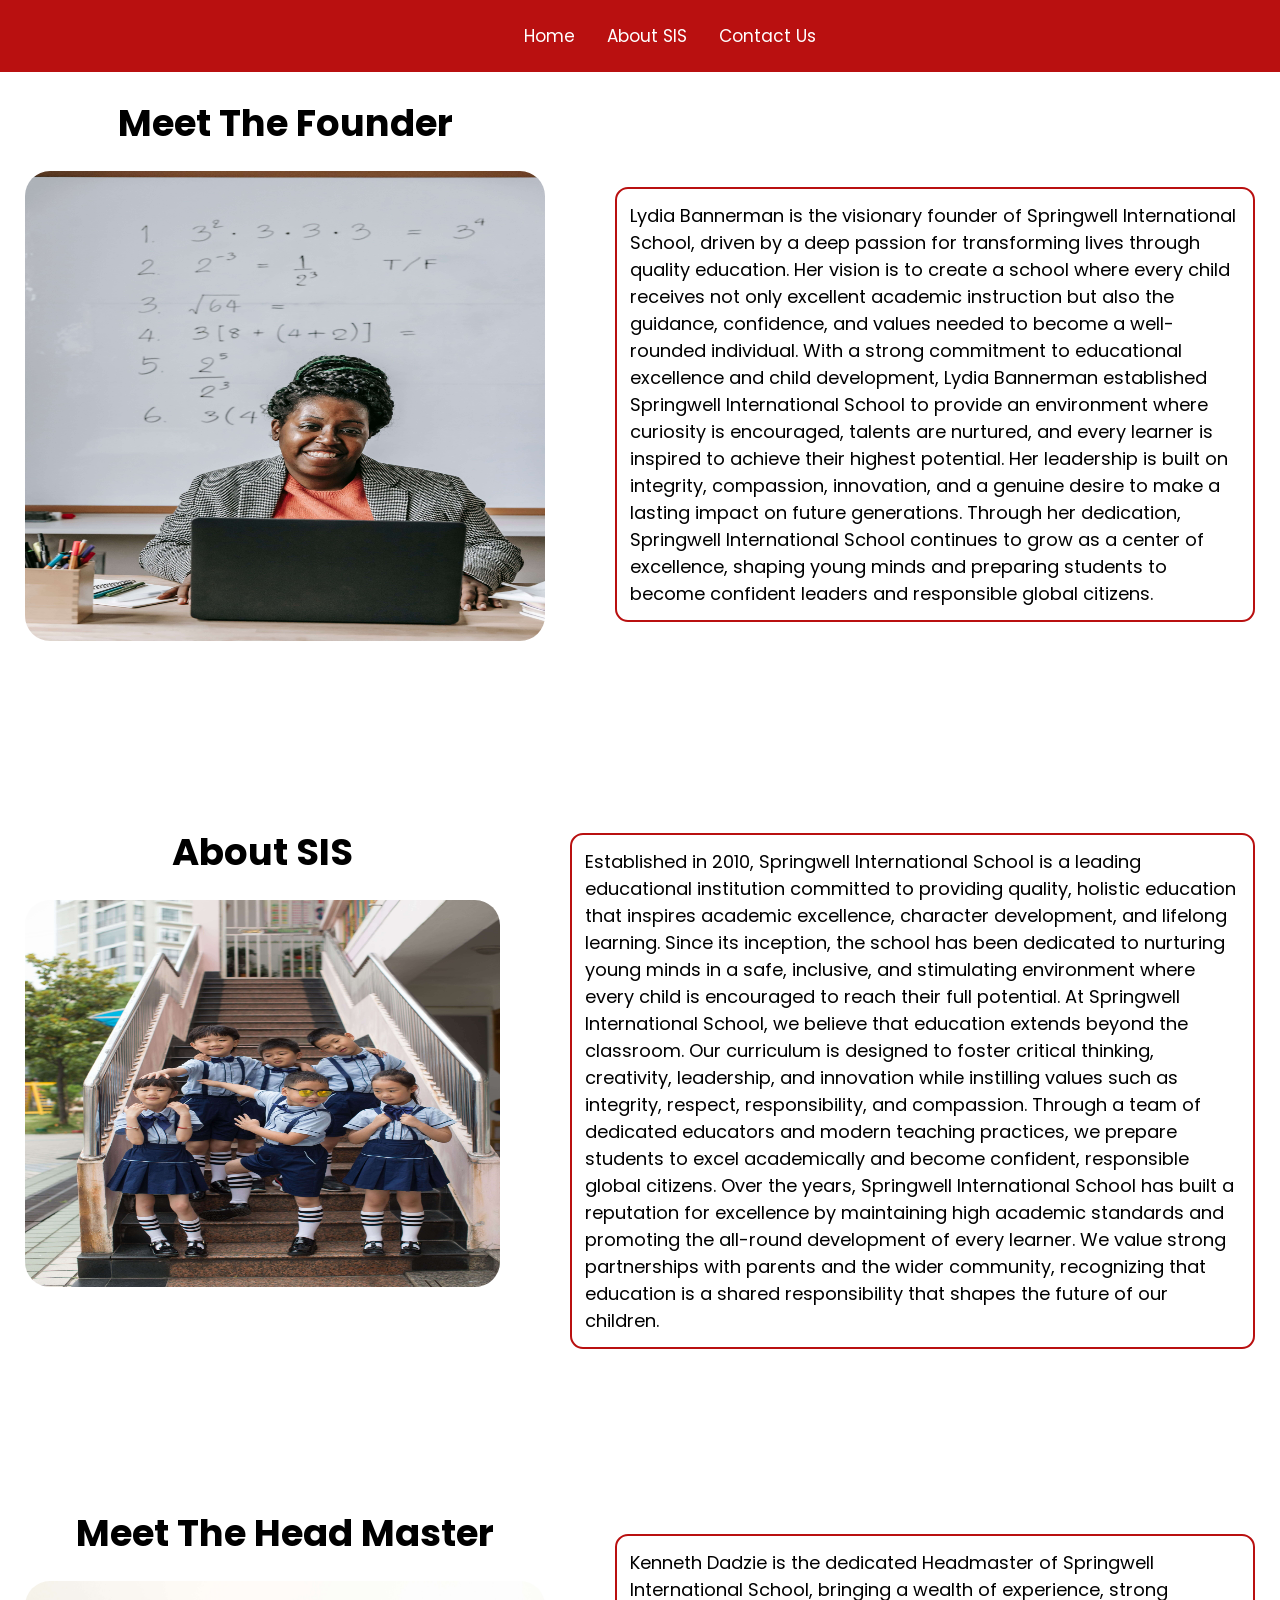
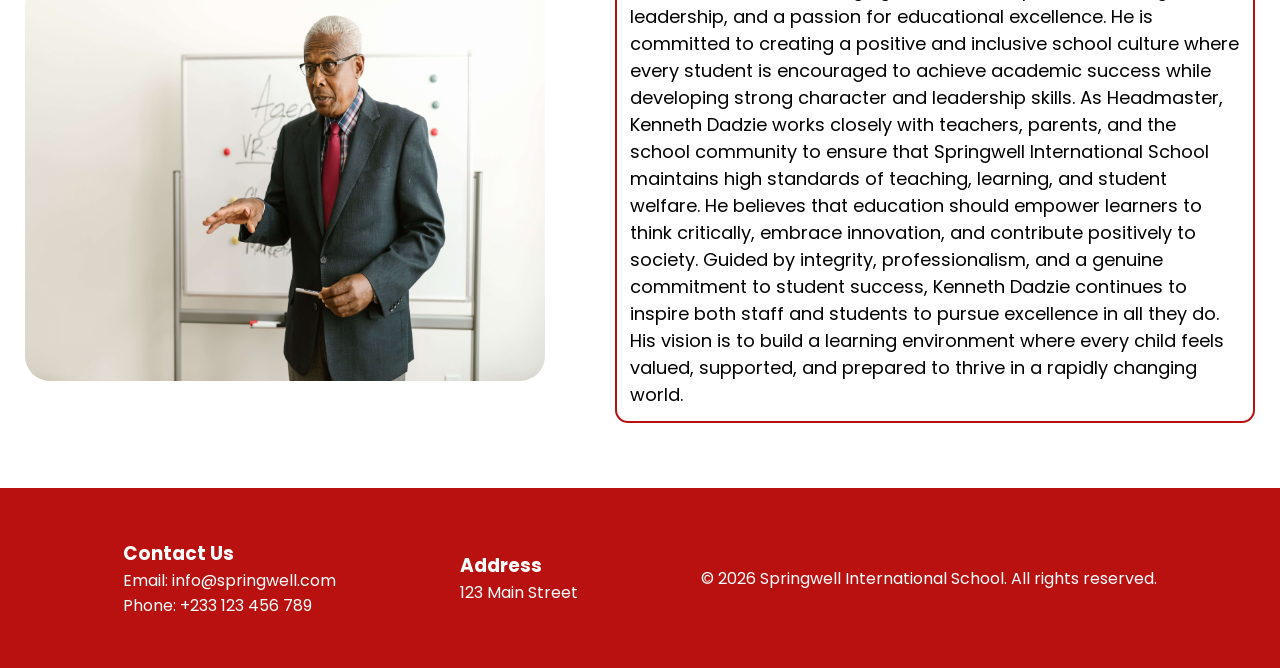
==== about.html @ 39105cfd "first work" ====
<!doctype html>
<html lang="en">
  <head>
    <meta charset="UTF-8" />
    <meta name="viewport" content="width=device-width, initial-scale=1.0" />
    <title>About SIS</title>
  </head>
  <body>
    <link rel="stylesheet" href="about.css" />
    <nav>
      <ul>
        <li><a href="index.html">Home</a></li>
        <li><a href="about.html">About SIS</a></li>
        <!-- <li><a href="student.html">Student Portal</a></li> -->
        <li><a href="contact.html">Contact Us</a></li>
      </ul>
    </nav>
    <div class="hero">
      <div class="hero1">
        <h2>Meet The Founder</h2>
        <img class="founder" src="./img/founder.jpg" />
      </div>
      <div class="hero2">
        <p>
          Lydia Bannerman is the visionary founder of Springwell International
          School, driven by a deep passion for transforming lives through
          quality education. Her vision is to create a school where every child
          receives not only excellent academic instruction but also the
          guidance, confidence, and values needed to become a well-rounded
          individual. With a strong commitment to educational excellence and
          child development, Lydia Bannerman established Springwell
          International School to provide an environment where curiosity is
          encouraged, talents are nurtured, and every learner is inspired to
          achieve their highest potential. Her leadership is built on integrity,
          compassion, innovation, and a genuine desire to make a lasting impact
          on future generations. Through her dedication, Springwell
          International School continues to grow as a center of excellence,
          shaping young minds and preparing students to become confident leaders
          and responsible global citizens.
        </p>
      </div>
    </div>
    <div class="hero">
      <div class="hero1">
        <h2>About SIS</h2>
        <img class="kids" src="./img/kids.jpg" />
      </div>
      <div class="hero2">
        <p>
          Established in 2010, Springwell International School is a leading
          educational institution committed to providing quality, holistic
          education that inspires academic excellence, character development,
          and lifelong learning. Since its inception, the school has been
          dedicated to nurturing young minds in a safe, inclusive, and
          stimulating environment where every child is encouraged to reach their
          full potential. At Springwell International School, we believe that
          education extends beyond the classroom. Our curriculum is designed to
          foster critical thinking, creativity, leadership, and innovation while
          instilling values such as integrity, respect, responsibility, and
          compassion. Through a team of dedicated educators and modern teaching
          practices, we prepare students to excel academically and become
          confident, responsible global citizens. Over the years, Springwell
          International School has built a reputation for excellence by
          maintaining high academic standards and promoting the all-round
          development of every learner. We value strong partnerships with
          parents and the wider community, recognizing that education is a
          shared responsibility that shapes the future of our children.
        </p>
      </div>
    </div>
    <div class="hero">
      <div class="hero1">
        <h2>Meet The Head Master</h2>
        <img class="head" src="./img/head.jpg" />
      </div>
      <div class="hero2">
        <p>
          Kenneth Dadzie is the dedicated Headmaster of Springwell International
          School, bringing a wealth of experience, strong leadership, and a
          passion for educational excellence. He is committed to creating a
          positive and inclusive school culture where every student is
          encouraged to achieve academic success while developing strong
          character and leadership skills. As Headmaster, Kenneth Dadzie works
          closely with teachers, parents, and the school community to ensure
          that Springwell International School maintains high standards of
          teaching, learning, and student welfare. He believes that education
          should empower learners to think critically, embrace innovation, and
          contribute positively to society. Guided by integrity,
          professionalism, and a genuine commitment to student success, Kenneth
          Dadzie continues to inspire both staff and students to pursue
          excellence in all they do. His vision is to build a learning
          environment where every child feels valued, supported, and prepared to
          thrive in a rapidly changing world.
        </p>
      </div>
    </div>

    <footer>
      <div class="ftt">
        <h3>Contact Us</h3>
        <p>Email: info@springwell.com</p>
        <p>Phone: +233 123 456 789</p>
      </div>
      <div class="ftt">
        <h3>Address</h3>
        <p>123 Main Street</p>
      </div>
      <p class="copy">
        &copy; 2026 Springwell International School. All rights reserved.
      </p>
    </footer>
  </body>
</html>
---- about.css ----
@import url('https://fonts.googleapis.com/css2?family=Montserrat:ital,wght@0,100..900;1,100..900&family=Open+Sans:ital,wght@0,300..800;1,300..800&family=Poppins:ital,wght@0,100;0,200;0,300;0,400;0,500;0,600;0,700;0,800;0,900;1,100;1,200;1,300;1,400;1,500;1,600;1,700;1,800;1,900&family=Rubik:ital,wght@0,300..900;1,300..900&display=swap');

body{
    font-family: "Poppins", sans-serif;
}

*{
    padding:0;
    margin:0;
}
nav{
    display: flex;
    gap: 300px;
    position:fixed;
    background-color:rgb(185, 16, 16);
    width:100%;
    top: 0;
    justify-content: center;
    align-items: center;
    
}

ul{
    display: flex;
    list-style-type: none;
    margin-left: 60px;
    padding: 15px;
   
}
ul li a{
    padding:8px 16px;
    text-decoration: none;
    display: block;
    /* margin-top: 20px; */
    text-align: center;
    font-size: 17px;
    color:white;
    
}
footer{
    background-color:#B91010;
    display: flex;
    justify-content: space-evenly;
    align-items: center;
    margin-top: 40px;
    height: 180px;
}
.ftt h3,.ftt p{
color:white;
}
.copy{
    color:white;
}
.hero{
    display:flex;
    margin-top: 50px;
    justify-content: center;
    align-items: center;
}
.hero1{
    padding:25px;
}
.hero1 h2{
    font-size: 37px;
    margin-top: 20px;
    margin-bottom: 20px;
    text-align: center;
}

.founder{
    width: 520px;
    height: 470px;
    border-radius: 25px;
    /* margin-top: 20px; */
}
.hero2{
    padding:25px;
    margin-left: 20px;
    display:flex;
    justify-content: center;
    align-items: center;
    
}
.hero2 p{
    font-size: 18px;
    margin-top: 85px;
    border:2px solid #B91010;
    border-radius: 13px;
    padding:13px;
}
.head{
     width: 520px;
    height: 400px;
    border-radius: 25px;
}
.kids{
     width: 475px;
    height: 387px;
    border-radius: 25px;
}
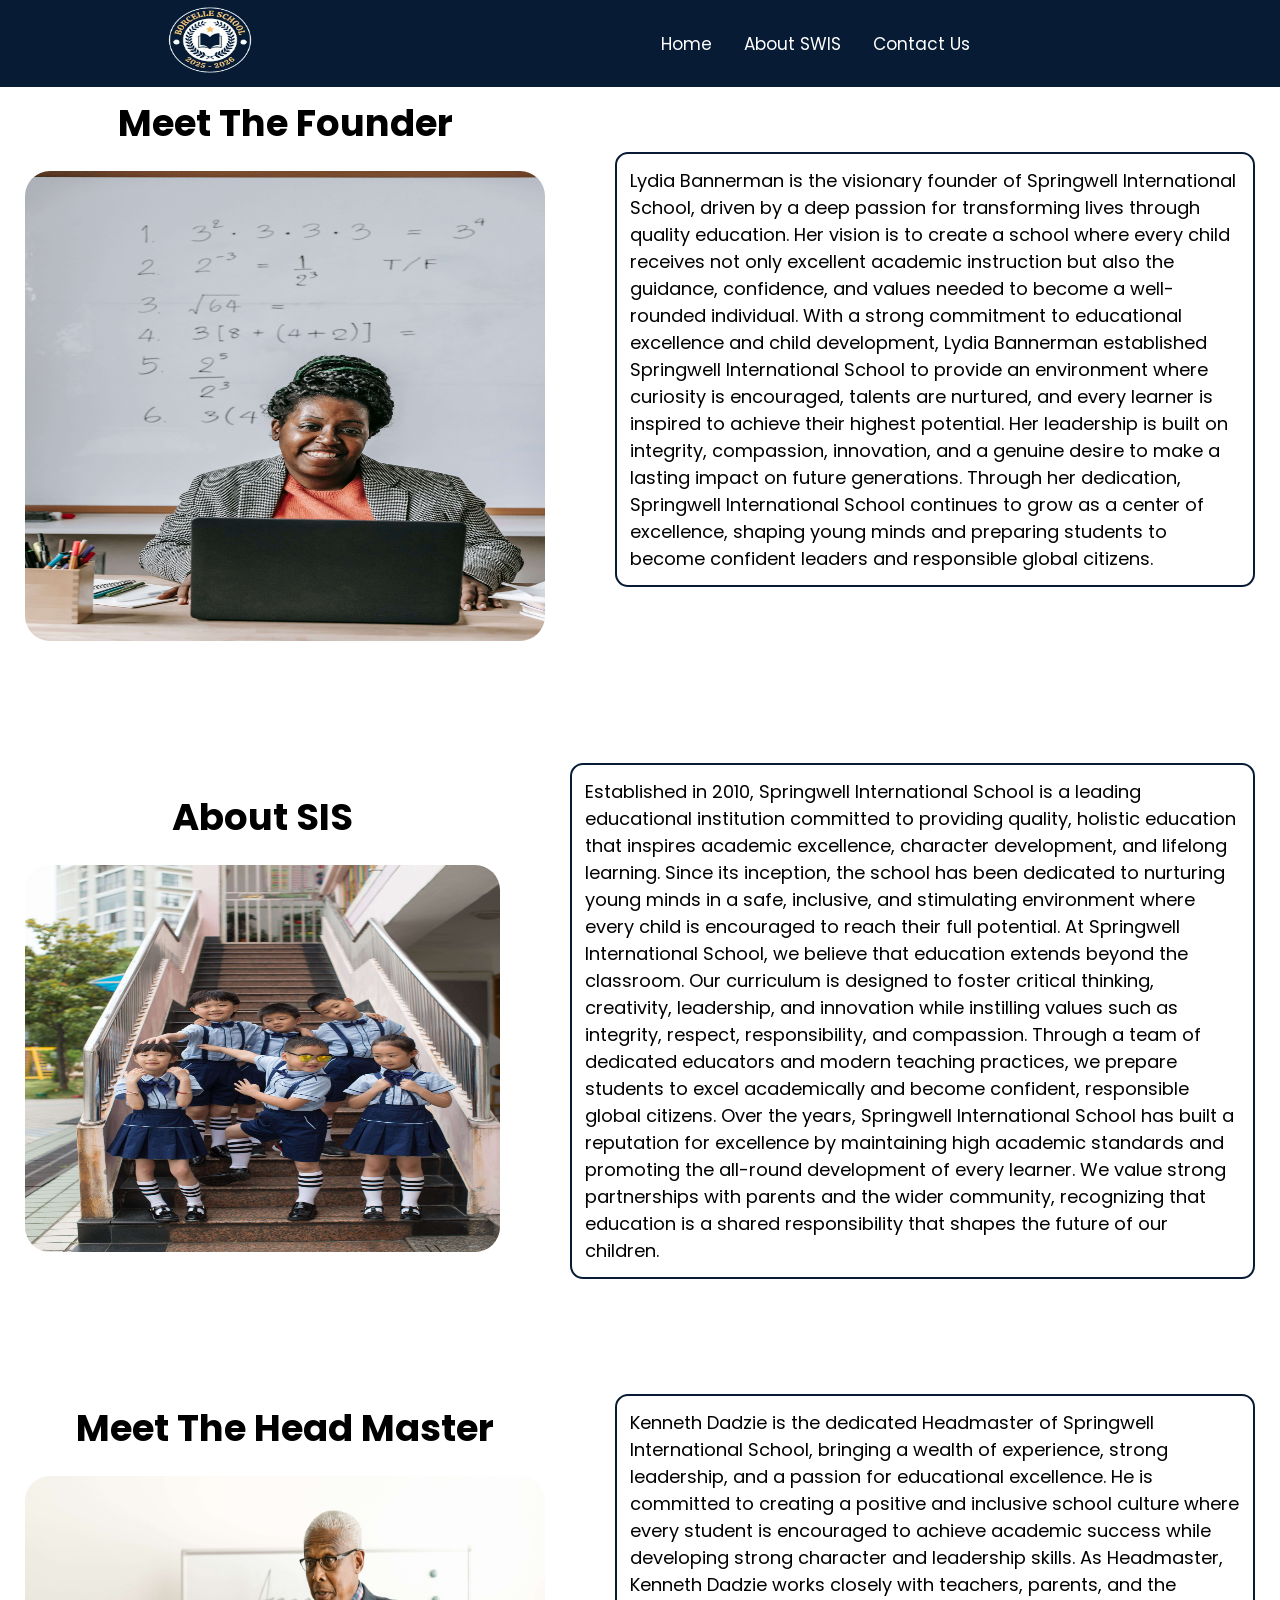
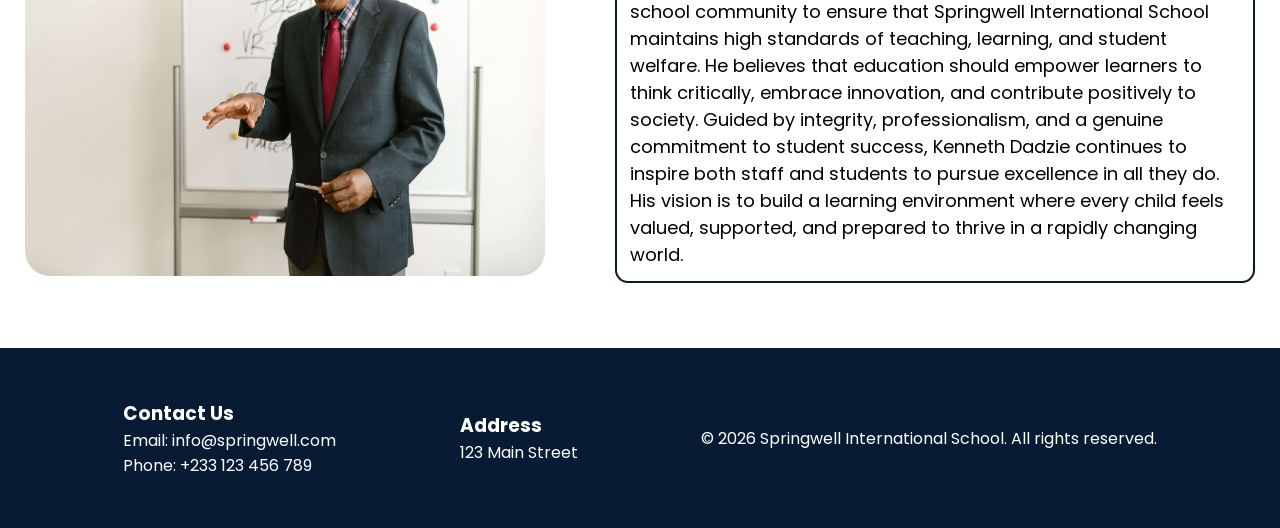
==== commit 8f96540e: "new" ====
--- a/about.html
+++ b/about.html
@@ -4,16 +4,22 @@
     <meta charset="UTF-8" />
     <meta name="viewport" content="width=device-width, initial-scale=1.0" />
     <title>About SIS</title>
+    <link rel="icon" type="image/x-icon" href="img/logo.favicon.ico" />
   </head>
   <body>
     <link rel="stylesheet" href="about.css" />
     <nav>
-      <ul>
-        <li><a href="index.html">Home</a></li>
-        <li><a href="about.html">About SIS</a></li>
-        <!-- <li><a href="student.html">Student Portal</a></li> -->
-        <li><a href="contact.html">Contact Us</a></li>
-      </ul>
+      <div class="log">
+        <img class="logo" src="./img/logo-removebg.png" />
+      </div>
+      <div class="another">
+        <ul>
+          <li><a href="index.html">Home</a></li>
+          <li><a href="about.html">About SWIS</a></li>
+          <!-- <li><a href="student.html">Student Portal</a></li> -->
+          <li><a href="contact.html">Contact Us</a></li>
+        </ul>
+      </div>
     </nav>
     <div class="hero">
       <div class="hero1">
--- a/about.css
+++ b/about.css
@@ -12,14 +12,21 @@
     display: flex;
     gap: 300px;
     position:fixed;
-    background-color:rgb(185, 16, 16);
+    background-color:#071B35;
     width:100%;
     top: 0;
     justify-content: center;
     align-items: center;
     
 }
-
+.logo{
+    width: 120px;
+    height:80px;
+    margin-left: 120px;
+}
+.another{
+    margin-right: 250px;
+}
 ul{
     display: flex;
     list-style-type: none;
@@ -38,7 +45,7 @@
     
 }
 footer{
-    background-color:#B91010;
+    background-color:#071B35;
     display: flex;
     justify-content: space-evenly;
     align-items: center;
@@ -83,8 +90,8 @@
 }
 .hero2 p{
     font-size: 18px;
-    margin-top: 85px;
-    border:2px solid #B91010;
+    margin-top: 15px;
+    border:2px solid #071B35;
     border-radius: 13px;
     padding:13px;
 }
@@ -98,4 +105,138 @@
     height: 387px;
     border-radius: 25px;
 }
-    
+    @media screen and (min-width:300px) and (max-width:780px) {
+   nav{
+    width:100%;
+   }
+   ul{
+    /* /* display: flex;
+    list-style-type: none; */
+    margin-left: 30px;
+    padding: 5px;
+   }
+   .hero{
+    display:flex;
+    flex-wrap: wrap;
+    margin-top: 28px;
+    justify-content: center;
+    align-items: center;
+}
+.hero1{
+    padding:10px;
+}
+.hero1 h2{
+    font-size: 23px;
+}
+.founder{
+    width: 350px;
+    height: 250px;
+    border-radius: 20px;
+    /* margin-top: 20px; */
+}
+
+.kids{
+    width: 350px;
+    height: 250px;
+    border-radius: 20px;
+    /* margin-top: 20px; */
+}
+.head{
+    width: 350px;
+    height: 250px;
+    border-radius: 20px;
+    /* margin-top: 20px; */
+}
+footer{
+    background-color:#071B35;
+    display: block;
+    justify-content:center;
+    align-items: center;
+    margin-top: 40px;
+    width: fit-content;
+    height:150px;
+    gap: 5px;
+    width:100%;
+
+
+
+}
+
+.ftt h3,.ftt p,.copy{
+color:white;
+font-size: 12px;
+text-align: center;
+
+}
+}
+ @media screen and (min-width:800px) and (max-width:1200px) {
+    .hero{
+    display:flex;
+    flex-wrap: wrap;
+    margin-top: 28px;
+    justify-content: center;
+    align-items: center;
+}
+.hero1 h2{
+    margin-top: 60px;
+}
+.founder{
+    width: 750px;
+    height: 650px;
+    border-radius: 20px;
+    /* margin-top: 20px; */
+}
+.kids{
+    width: 750px;
+    height: 650px;
+    border-radius: 20px;
+    /* margin-top: 20px; */
+}
+.head{
+    width: 750px;
+    height: 650px;
+    border-radius: 20px;
+    /* margin-top: 20px; */
+}
+footer{
+    background-color:#071B35;
+    display: block;
+    justify-content:center;
+    align-items: center;
+    margin-top: 40px;
+    width: fit-content;
+    height:150px;
+    gap: 5px;
+    width:100%;
+
+
+
+}
+
+.ftt h3,.ftt p,.copy{
+color:white;
+font-size: 12px;
+text-align: center;
+
+}
+ }
+  @media screen and (min-width:760px) and (max-width:1200px) {
+.founder{
+    width: 700px;
+    height: 600px;
+    border-radius: 20px;
+    /* margin-top: 20px; */
+}
+.kids{
+    width: 700px;
+    height: 600px;
+    border-radius: 20px;
+    /* margin-top: 20px; */
+}
+.head{
+    width: 700px;
+    height: 600px;
+    border-radius: 20px;
+    /* margin-top: 20px; */
+}
+  }
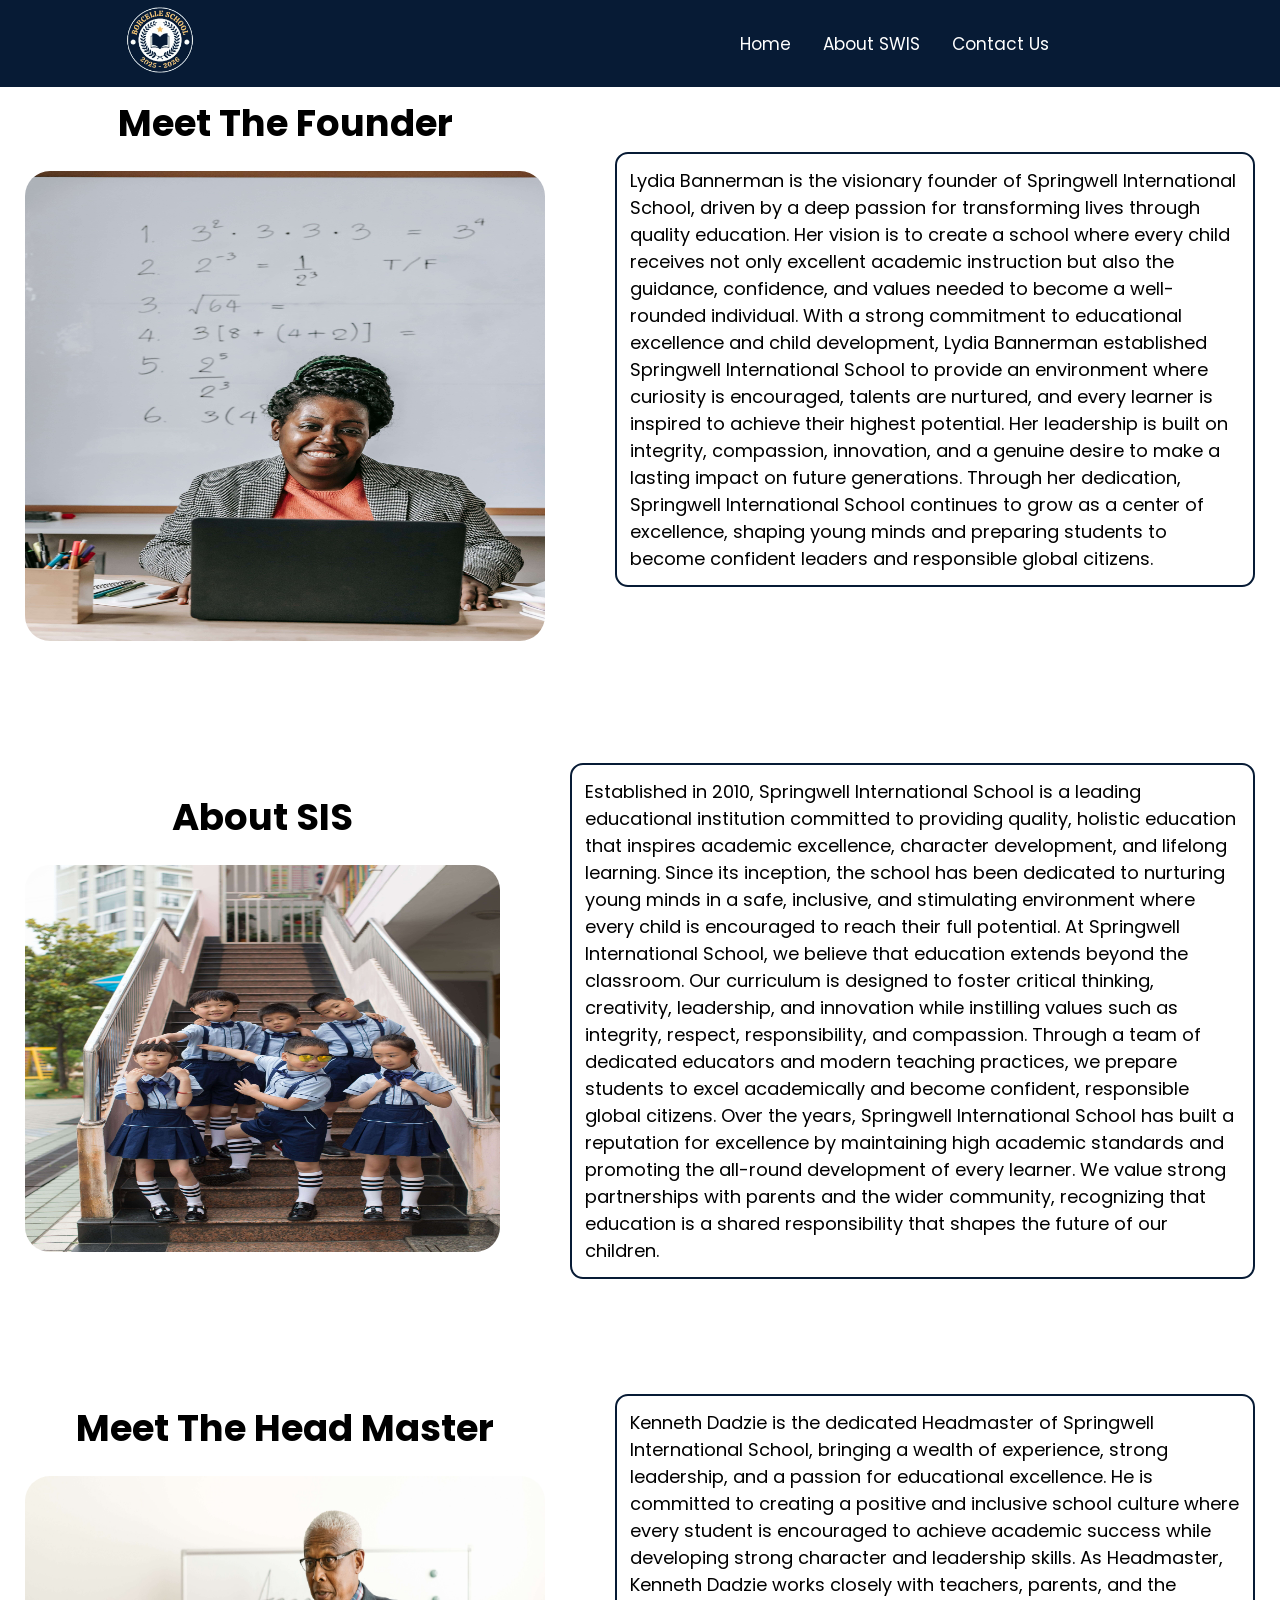
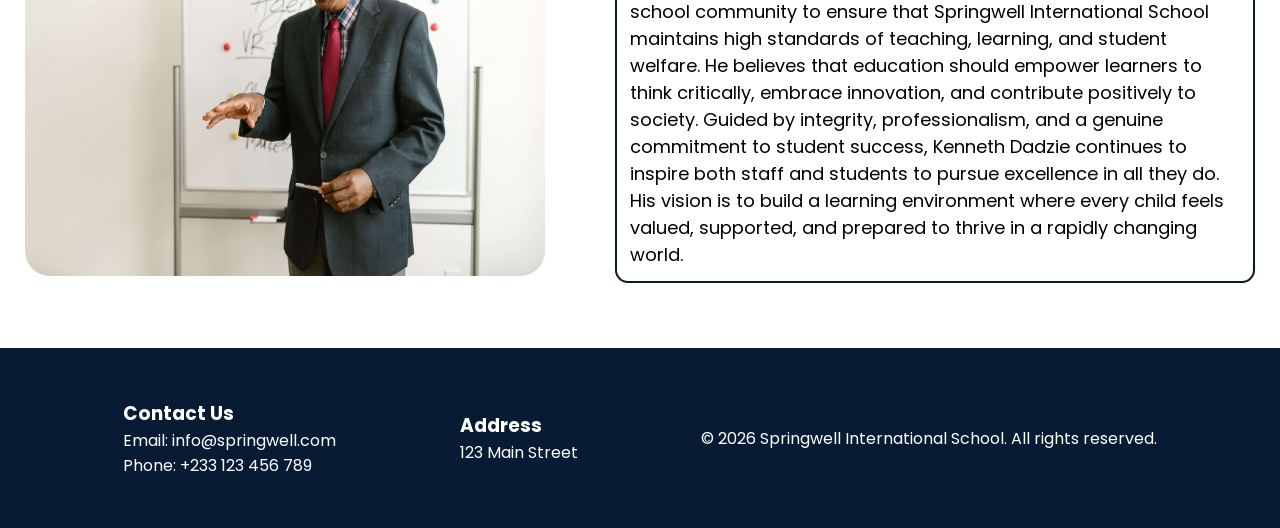
==== commit 0d576a05: "new" ====
--- a/about.html
+++ b/about.html
@@ -13,12 +13,13 @@
         <img class="logo" src="./img/logo-removebg.png" />
       </div>
       <div class="another">
-        <ul>
+        <ul class="menu-items">
           <li><a href="index.html">Home</a></li>
           <li><a href="about.html">About SWIS</a></li>
           <!-- <li><a href="student.html">Student Portal</a></li> -->
           <li><a href="contact.html">Contact Us</a></li>
         </ul>
+        <button id="menuBtn">Menu</button>
       </div>
     </nav>
     <div class="hero">
@@ -49,7 +50,7 @@
     <div class="hero">
       <div class="hero1">
         <h2>About SIS</h2>
-        <img class="kids" src="./img/kids.jpg" />
+        <img class="kids" src="./img/kids.jpg" loading="lazy" />
       </div>
       <div class="hero2">
         <p>
--- a/about.css
+++ b/about.css
@@ -15,17 +15,24 @@
     background-color:#071B35;
     width:100%;
     top: 0;
-    justify-content: center;
+    justify-content: space-between;
     align-items: center;
     
 }
 .logo{
-    width: 120px;
+    width: 80px;
     height:80px;
     margin-left: 120px;
+    object-fit: cover;
+}
+#menuBtn {
+    padding: 10px;
+    cursor:pointer;
+    font-weight: bold;
+    display: none
 }
 .another{
-    margin-right: 250px;
+    margin-right: 200px;
 }
 ul{
     display: flex;
@@ -105,22 +112,189 @@
     height: 387px;
     border-radius: 25px;
 }
-    @media screen and (min-width:300px) and (max-width:780px) {
+@media screen and (min-width:1114px) and (max-width:1200px) {
+   
+}
+ @media screen and (min-width:832px) and (max-width:1113px) {
+    nav{
+        gap:20px;
+    }
+    .logo{
+    
+    margin-left: 80px;
+    
+}
+.another{
+    margin-right:70px;
+}
+    .hero{
+    display:flex;
+    flex-wrap: wrap;
+    margin-top: 28px;
+    justify-content: center;
+    align-items: center;
+}
+.hero1 h2{
+    margin-top: 60px;
+}
+.founder{
+    width: 750px;
+    height: 650px;
+    border-radius: 20px;
+    /* margin-top: 20px; */
+}
+.kids{
+    width: 750px;
+    height: 650px;
+    border-radius: 20px;
+    /* margin-top: 20px; */
+}
+.head{
+    width: 750px;
+    height: 650px;
+    border-radius: 20px;
+    /* margin-top: 20px; */
+}
+footer{
+    background-color:#071B35;
+    display: block;
+    justify-content:center;
+    align-items: center;
+    margin-top: 40px;
+    width: fit-content;
+    height:150px;
+    gap: 5px;
+    width:100%;
+
+
+
+}
+
+.ftt h3,.ftt p,.copy{
+color:white;
+font-size: 12px;
+text-align: center;
+
+}
+ }
+ @media screen and (min-width:761px) and (max-width:830px) {
+    nav{
+       gap:20px;
+       
+    }
+    .logo{
+    
+    margin-left: 80px;
+    
+}
+.another{
+    margin-right:70px;
+}
+   ul li a{
+    padding:5px 10px;
+    text-decoration: none;
+    display: block;
+    /* margin-top: 20px; */
+    text-align: center;
+    font-size: 17px;
+    
+    
+}
+
+      .hero{
+    display:flex;
+    flex-wrap: wrap;
+    margin-top: 28px;
+    justify-content: center;
+    align-items: center;
+    margin-top:50px;
+    
+}
+.founder{
+    width: 700px;
+    height: 600px;
+    border-radius: 20px;
+    /* margin-top: 20px; */
+}
+.kids{
+    width: 700px;
+    height: 600px;
+    border-radius: 20px;
+    /* margin-top: 20px; */
+}
+.head{
+    width: 700px;
+    height: 600px;
+    border-radius: 20px;
+    /* margin-top: 20px; */
+}
+footer{
+    background-color:#071B35;
+    display: block;
+    justify-content:center;
+    align-items: center;
+    margin-top: 40px;
+    width: fit-content;
+    height:150px;
+    gap: 5px;
+    width:100%;
+
+
+
+}
+
+.ftt h3,.ftt p,.copy{
+color:white;
+font-size: 12px;
+text-align: center;
+
+}
+  }
+    @media screen and (min-width:300px) and (max-width:760px) {
    nav{
     width:100%;
-   }
+    justify-content: space-between;
+    gap:200px;
+   }
+   .logo {
+    width: 60px;
+    height: 60px;
+    margin-left: 25px;
+   }
+   .another {
+    margin-right: 0px;
+}
    ul{
     /* /* display: flex;
     list-style-type: none; */
     margin-left: 30px;
     padding: 5px;
    }
+   .menu-items {
+    display: none;
+    position: fixed;
+    background: rgba(0, 0, 0, 0.8);
+    backdrop-filter: blur(3px);
+    height: 23vh;
+    top: 90px;
+    right: 0;
+    bottom: 0px;
+    width: 100%
+   }
+   .menu-items.active {
+   display: block;
+   }
+   #menuBtn {
+    display: block;
+    margin-right: 25px;
+   }
    .hero{
     display:flex;
     flex-wrap: wrap;
     margin-top: 28px;
     justify-content: center;
     align-items: center;
+    margin-top: 50px;
 }
 .hero1{
     padding:10px;
@@ -169,74 +343,5 @@
 
 }
 }
- @media screen and (min-width:800px) and (max-width:1200px) {
-    .hero{
-    display:flex;
-    flex-wrap: wrap;
-    margin-top: 28px;
-    justify-content: center;
-    align-items: center;
-}
-.hero1 h2{
-    margin-top: 60px;
-}
-.founder{
-    width: 750px;
-    height: 650px;
-    border-radius: 20px;
-    /* margin-top: 20px; */
-}
-.kids{
-    width: 750px;
-    height: 650px;
-    border-radius: 20px;
-    /* margin-top: 20px; */
-}
-.head{
-    width: 750px;
-    height: 650px;
-    border-radius: 20px;
-    /* margin-top: 20px; */
-}
-footer{
-    background-color:#071B35;
-    display: block;
-    justify-content:center;
-    align-items: center;
-    margin-top: 40px;
-    width: fit-content;
-    height:150px;
-    gap: 5px;
-    width:100%;
-
-
-
-}
-
-.ftt h3,.ftt p,.copy{
-color:white;
-font-size: 12px;
-text-align: center;
-
-}
- }
-  @media screen and (min-width:760px) and (max-width:1200px) {
-.founder{
-    width: 700px;
-    height: 600px;
-    border-radius: 20px;
-    /* margin-top: 20px; */
-}
-.kids{
-    width: 700px;
-    height: 600px;
-    border-radius: 20px;
-    /* margin-top: 20px; */
-}
-.head{
-    width: 700px;
-    height: 600px;
-    border-radius: 20px;
-    /* margin-top: 20px; */
-}
-  }+
+ 
